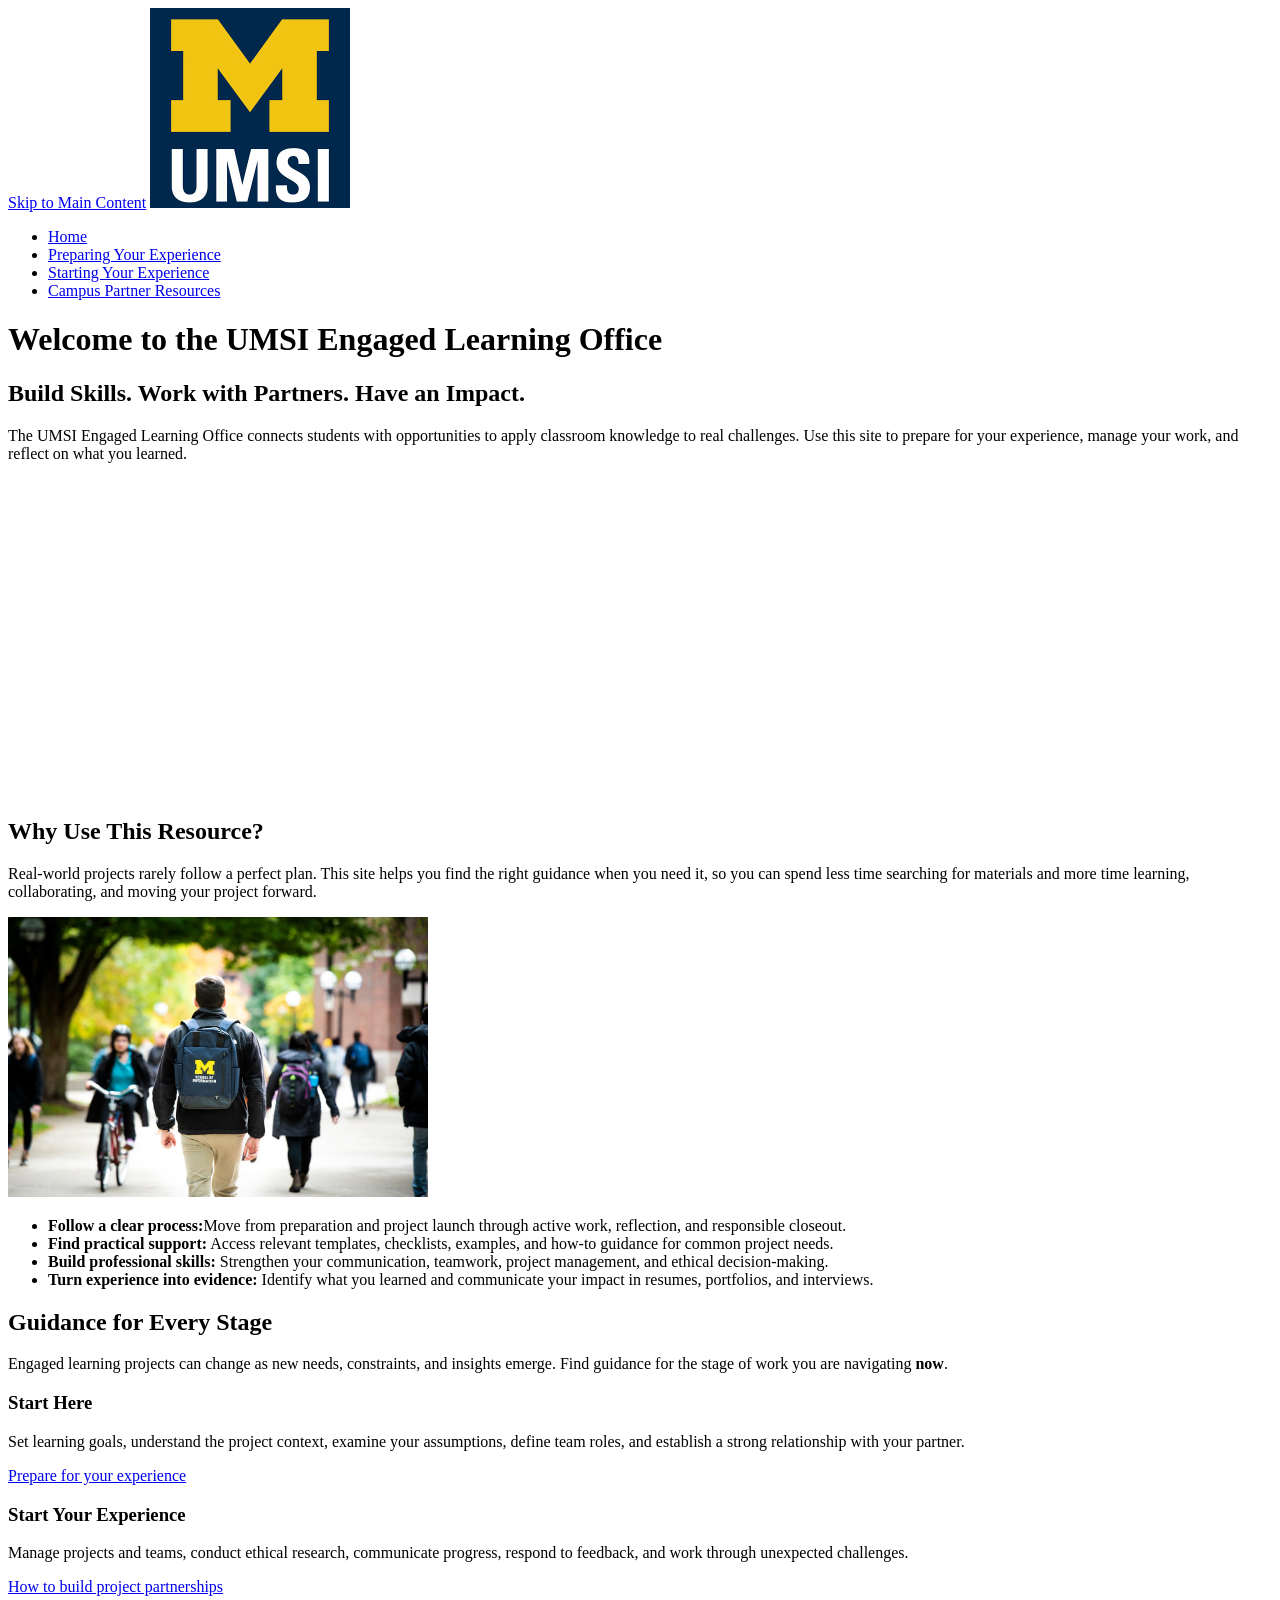
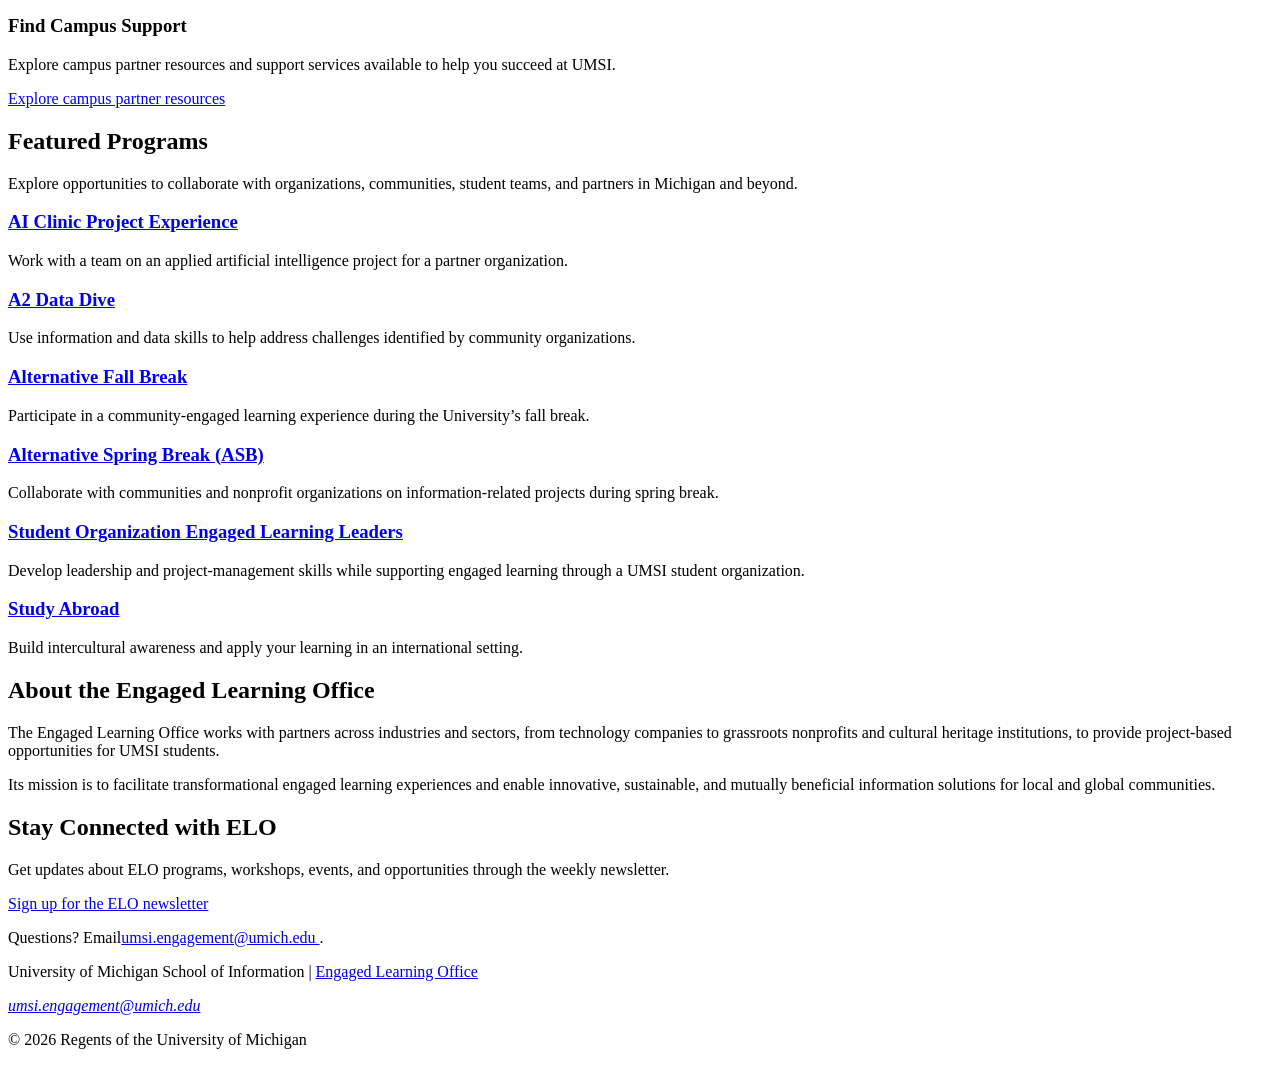
==== index.html @ 43e98ca6 "Add files via upload" ====
<!DOCTYPE html>
<html lang="en">
<head>
    <meta charset="UTF-8">
    <meta name="viewport" content="width=device-width, initial-scale=1.0">
    <title>Engaged Learning Resources | UMSI</title>

</head>
<body>

    <header>
  <a href = "#main" class="skip">Skip to Main Content</a>
        <img src="images/UMSI_signature_vertical_informal_solidblue.jpg" alt="University of Michigan School of Information Logo"
        width="200" 
        height="200">
        <nav>
            <ul>
                <li><a href = "./index.html">Home</a></li>
                <li><a href = "./prep.html">Preparing Your Experience</a></li>
                <li><a href = "./start.html">Starting Your Experience</a></li>
                <li><a href = "./resources.html"> Campus Partner Resources</a></li>
            </ul>
        </nav>
    <h1>Welcome to the UMSI Engaged Learning Office</h1>
    

    </header>
    <main id="main">
    <section>
      <h2>Build Skills. Work with Partners. Have an Impact.</h2>
      <p>
       The UMSI Engaged Learning Office connects students with opportunities to apply classroom knowledge to real challenges. Use this site to prepare for your experience, manage your work, and reflect on what you learned.
      </p>

      <iframe 
            width="560" 
            height="315" 
            src="https://www.youtube.com/embed/81ZO9RfIJEQ?si=tBp82YWZMl1u7CVS" 
            title="YouTube video player" frameborder="0"
            allow="accelerometer; autoplay; clipboard-write; encrypted-media; gyroscope; picture-in-picture; web-share" 
            referrerpolicy="strict-origin-when-cross-origin"allowfullscreen>
      </iframe>
         <!-- Note: this iframe might cause an Axe ARIA error - that's not on you that's on YouTube! -->
    </section>

<section>
    <h2>Why Use This Resource?</h2>

    <p>Real-world projects rarely follow a perfect plan. This site helps you find the right guidance when you need it, so you can spend less time searching for materials and more time learning, collaborating, and moving your project forward.
    </p>
        <img src="images/UMSI_CampusFall_UMSIBackpack_02.jpg" 
        alt="A student wears a UMSI backpack in fall on the drag."
        width="420"
        height="280">
    <ul>
        <li><strong>Follow a clear process:</strong>Move from preparation and project launch through active work, reflection, and responsible closeout.</li>
        <li><strong>Find practical support:</strong> Access relevant templates, checklists, examples, and how-to guidance for common project needs.</li>
        <li><strong>Build professional skills:</strong> Strengthen your communication, teamwork, project management, and ethical decision-making.</li>
        <li><strong>Turn experience into evidence:</strong> Identify what you learned and communicate your impact in resumes, portfolios, and interviews.</li>
    </ul>
</section>

 <section>
    <h2>Guidance for Every Stage</h2>
    <p>Engaged learning projects can change as new needs, constraints, and insights emerge. Find guidance for the stage of work you are navigating <strong>now</strong>.</p>
    <article>
      <h3>Start Here</h3>
      <p>Set learning goals, understand the project context, examine your assumptions, define team roles, and establish a strong relationship with your partner.</p>
      <a href="prep.html">Prepare for your experience</a>
    </article>

    <article>
      <h3>Start Your Experience</h3>
      <p>Manage projects and teams, conduct ethical research, communicate progress, respond to feedback, and work through unexpected challenges.</p>
      <a href="start.html">How to build project partnerships</a>
    </article>

    <article>
      <h3>Find Campus Support</h3>
      <p>Explore campus partner resources and support services available to help you succeed at UMSI.</p>
      <a href="resources.html">Explore campus partner resources</a>
    </article>
  </section>

   <section>
    <h2>Featured Programs</h2>
    <p>Explore opportunities to collaborate with organizations, communities, student teams, and partners in Michigan and beyond.</p>
    <article>
    <h3><a href="https://mcompass.umich.edu/_portal/tds-program-brochure?programid=12810">AI Clinic Project Experience</a></h3>
    <p>Work with a team on an applied artificial intelligence project for a partner organization.</p>
    </article>

    <article>
    <h3><a href="https://mcompass.umich.edu/_portal/tds-program-brochure?programid=12556">A2 Data Dive</a></h3>
    <p>Use information and data skills to help address challenges identified by community organizations.</p>
    </article>

     <article>
      <h3><a href="https://mcompass.umich.edu/_portal/tds-program-brochure?programid=11297">Alternative Fall Break</a></h3>
      <p>Participate in a community-engaged learning experience during the University’s fall break.</p>
    </article>

    <article>
      <h3><a href="https://mcompass.umich.edu/_portal/tds-program-brochure?programid=10621">Alternative Spring Break (ASB)</a></h3>
       <p>Collaborate with communities and nonprofit organizations on information-related projects during spring break.</p>
    </article>

    <article>
      <h3><a href="https://mcompass.umich.edu/_portal/tds-program-brochure?programid=12294">Student Organization Engaged Learning Leaders</a></h3>
       <p>Develop leadership and project-management skills while supporting engaged learning through a UMSI student organization.</p>
    </article>

    <article>
      <h3><a href="https://www.si.umich.edu/student-life/study-abroad">Study Abroad</a></h3>
      <p>Build intercultural awareness and apply your learning in an international setting. </p>
    </article>
   </section>
  <section>
    <h2>About the Engaged Learning Office</h2>
    <p>The Engaged Learning Office works with partners across industries and sectors, from technology companies to grassroots nonprofits and cultural heritage institutions, to provide project-based opportunities for UMSI students.</p>
    <p>Its mission is to facilitate transformational engaged learning experiences and enable innovative, sustainable, and mutually beneficial information solutions for local and global communities.</p>
  </section>
  <aside>
    <h2>Stay Connected with ELO</h2>
    <p>Get updates about ELO programs, workshops, events, and opportunities through the weekly newsletter.</p>
    <div>
       <a href="https://umsi.info/elo-newsletter"> Sign up for the ELO newsletter</a>
    </div>
    <p>Questions? Email<a href="mailto:umsi.engagement@umich.edu">umsi.engagement@umich.edu </a>.</p>
  </aside>


        <!-- Content taken & modified from UMGPT with the prompt, "Write me a webpage of intro content to help meet the following requirements - this is for the home page": and then pasted in the client objectives & project requirements"
        UMGPT. (2026). UMGPT ( GPT-5.6 Sol September 7th version) [Large language model]. -->
    </main>
    <footer>
        <p>University of Michigan School of Information | <a href="https://www.si.umich.edu/programs/engaged-learning/about-engaged-learning-office">Engaged Learning Office </a></p>
      <address>
        <a href="mailto:umsi.engagement@umich.edu">umsi.engagement@umich.edu</a>
      </address>
      <p>&copy; 2026 Regents of the University of Michigan</p>
    </footer>
</body>
</html>
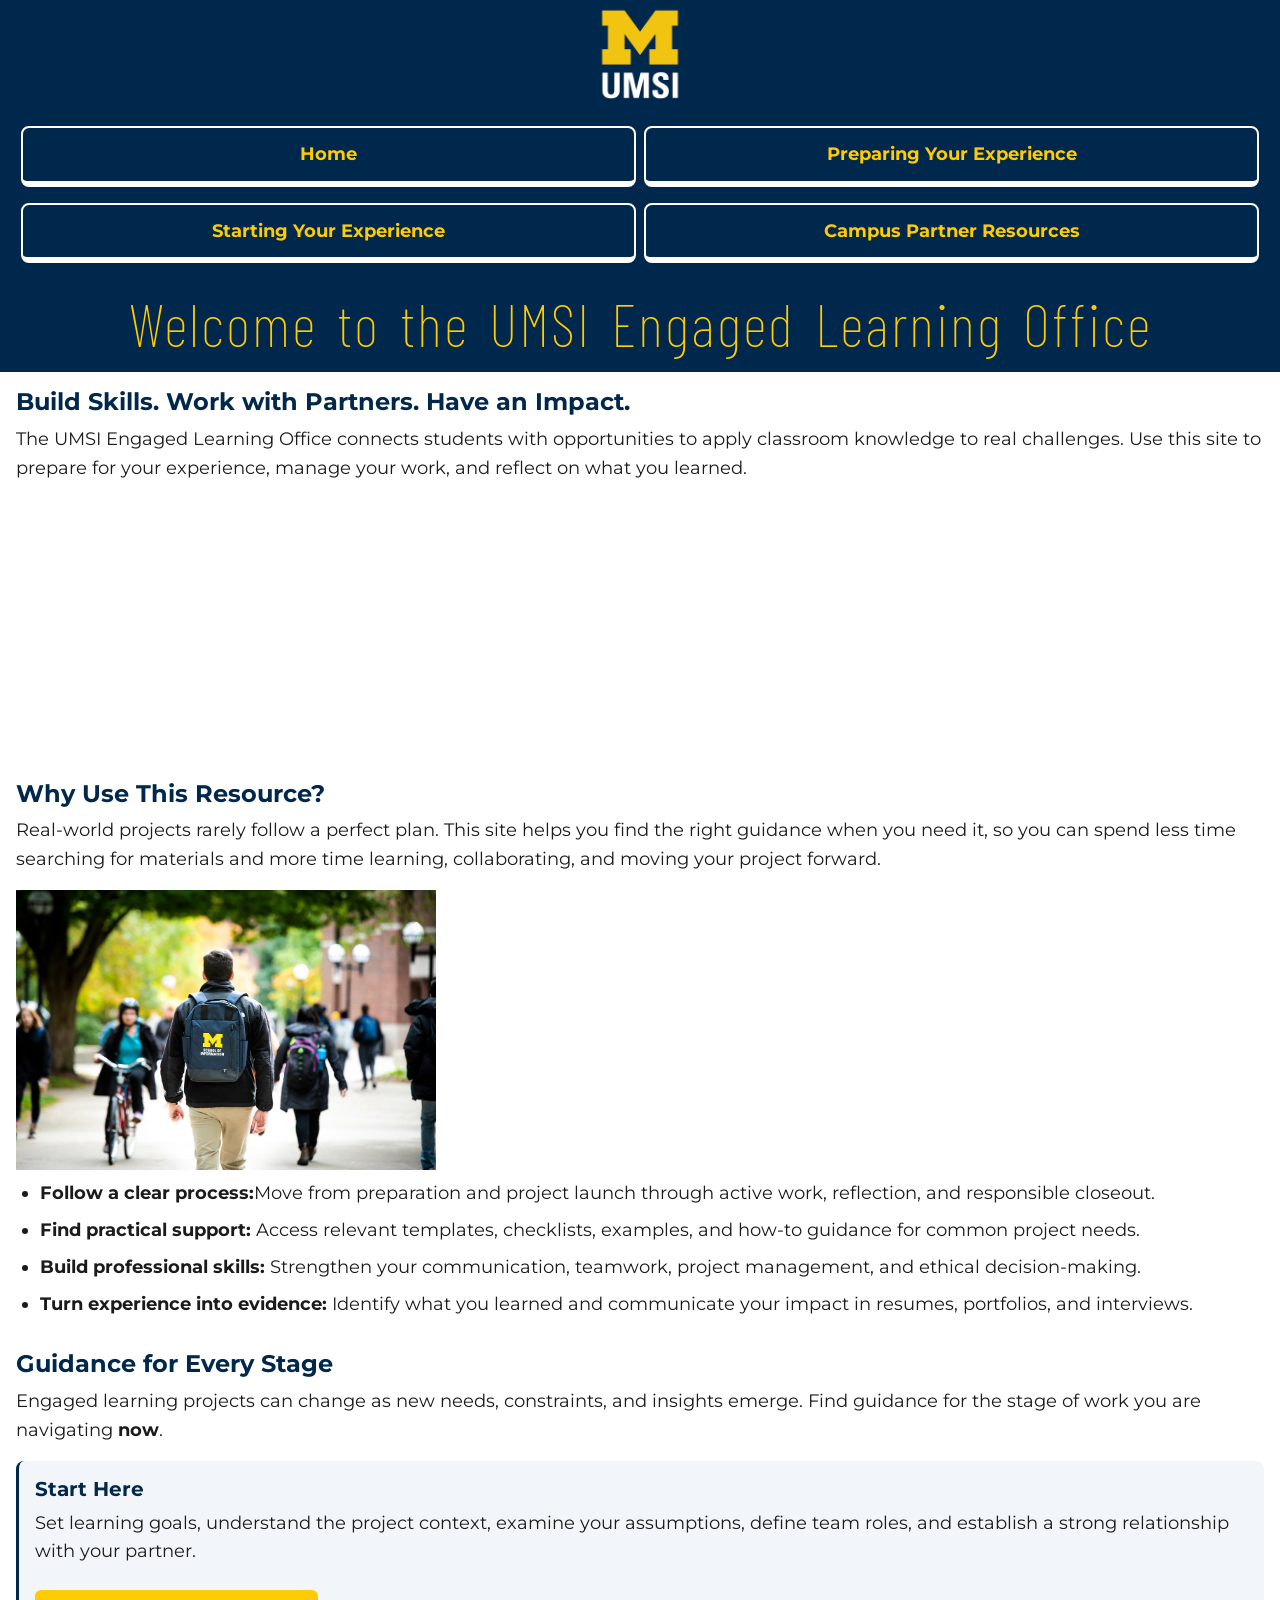
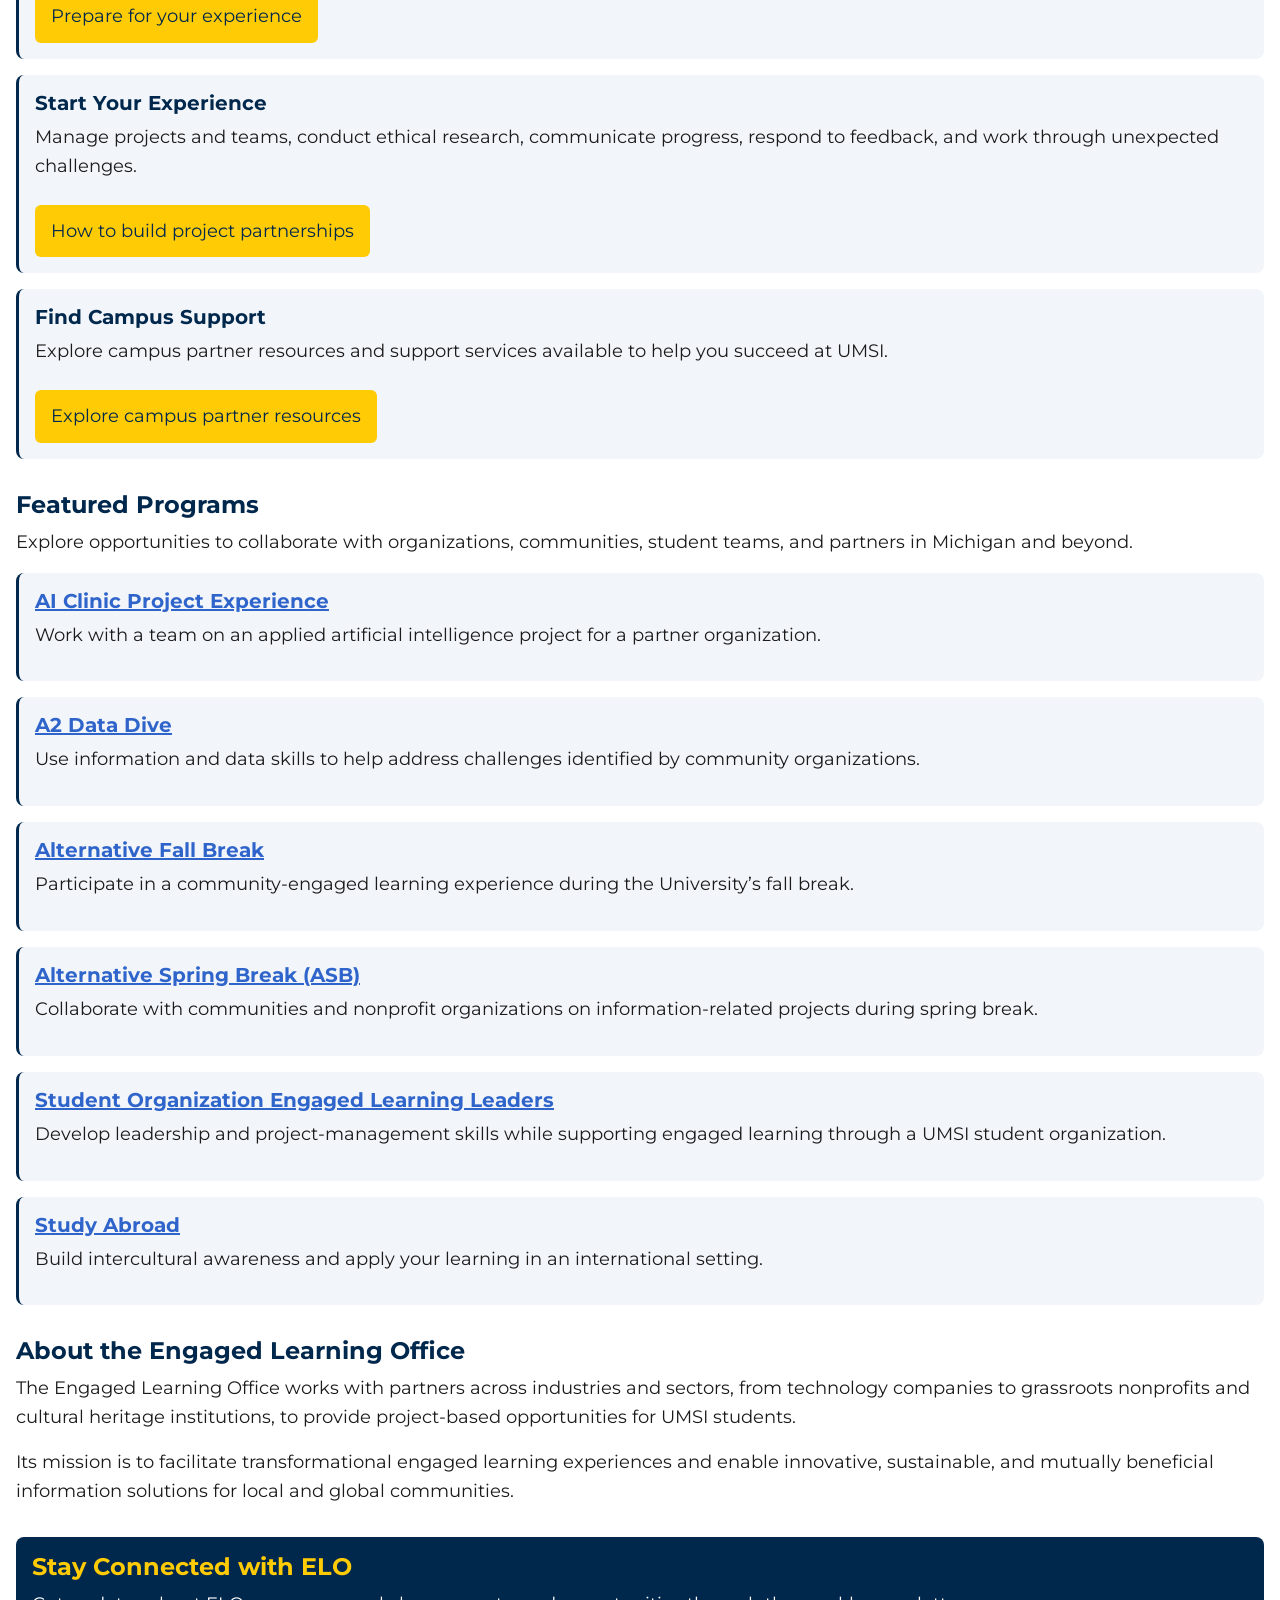
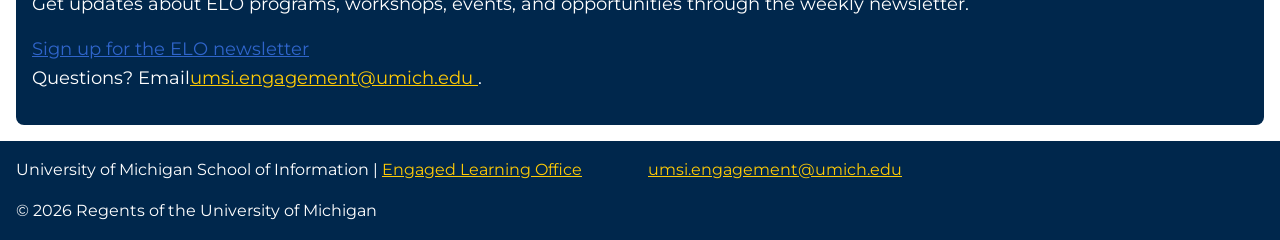
==== commit 53a9dd5c: "Add files via upload" ====
--- a/index.html
+++ b/index.html
@@ -4,6 +4,8 @@
     <meta charset="UTF-8">
     <meta name="viewport" content="width=device-width, initial-scale=1.0">
     <title>Engaged Learning Resources | UMSI</title>
+    <link rel="stylesheet" href="css/html5reset.css">
+    <link rel="stylesheet" href="css/style.css">
 
 </head>
 <body>
@@ -21,6 +23,7 @@
                 <li><a href = "./resources.html"> Campus Partner Resources</a></li>
             </ul>
         </nav>
+
     <h1>Welcome to the UMSI Engaged Learning Office</h1>
     
 
@@ -38,7 +41,7 @@
             src="https://www.youtube.com/embed/81ZO9RfIJEQ?si=tBp82YWZMl1u7CVS" 
             title="YouTube video player" frameborder="0"
             allow="accelerometer; autoplay; clipboard-write; encrypted-media; gyroscope; picture-in-picture; web-share" 
-            referrerpolicy="strict-origin-when-cross-origin"allowfullscreen>
+            referrerpolicy="strict-origin-when-cross-origin" allowfullscreen>
       </iframe>
          <!-- Note: this iframe might cause an Axe ARIA error - that's not on you that's on YouTube! -->
     </section>
--- a/css/style.css
+++ b/css/style.css
@@ -0,0 +1,260 @@
+/* style.css for the ELO Student Resource Portal (mobile first)
+
+Citations:
+    Design of mobile version inspired by the UMSI website (si.umich.edu): white pages, U-M Blue text, Maize accents. Fonts: Montserrat and Barlow Condensed from Google Fonts (https://fonts.google.com). 
+    Used Michigan colors and typography from the U-M Brand Guidelines (https://brand.umich.edu/design-resources/colors/ and https://brand.umich.edu/design-resources/typography/).
+    
+*/
+
+@import url("https://fonts.googleapis.com/css2?family=Barlow+Condensed:wght@700&family=Montserrat:wght@400;700&display=swap");
+
+body{
+    font-family: Montserrat, Nunito, "IBM Plex Sans", sans-serif;
+    font-size: 18px;
+    line-height: 1.6;
+    color: #1B1B1B;
+    background-color: white;
+}
+
+h1, h2, h3 {
+    font-family: Montserrat, Nunito, "IBM Plex Sans", sans-serif;
+    color: #00274C;
+    font-weight: bold;
+    line-height: 1.2;
+    margin-bottom: 8px;
+}
+
+h1{
+    font-family: "Barlow Condensed", Impact, Arial, sans-serif;
+    font-size: 60px;
+    font-weight: 100;
+    color: #FFCB05;
+    letter-spacing: 2px;
+    word-spacing: 6px;
+}
+
+h2{
+    font-size: 24px;
+}
+
+h3{
+    font-size: 20px;
+}
+
+a{
+    color:#2F65CB
+}
+
+p {
+  margin-bottom: 16px;
+}
+
+img {
+  max-width: 100%;
+  height: auto;
+}
+
+iframe {
+  width: 100%;
+  height: 240px;
+}
+
+/* Keyboard focus */
+a:focus {
+  outline: 4px solid #00274C;
+  outline-offset: 3px;
+}
+
+/* Skip to main content */
+.skip {
+  position: absolute;
+  left: 10px;
+  top: -100px;
+  padding: 12px 16px;
+  background-color: #FFCB05;
+  color: #00274C;
+  font-weight: bold;
+}
+
+.skip:focus {
+  top: 10px;
+}
+
+/* Header and navigation*/
+
+header {
+  background-color: #00274C;
+  color: white;
+  padding: 5px;
+  text-align: center;
+}
+
+header img:first-of-type {
+  width: 96px;
+}
+
+/* Navigation */
+nav{
+    background-color: #00274C;
+    padding: 16px;
+    margin-top: 16px 0;
+    border-radius: 8px;
+}
+
+nav ul {
+  list-style: none;
+  margin: 0;
+  padding: 0;
+  display: grid;
+  grid-template-columns: 1fr 1fr;
+  gap: 8px;
+}
+
+nav a {
+  display: block;
+  padding: 12px;
+  text-align: center;
+  /* background-color: white; */
+  /* color: #00274C; */
+  color: #FFCB05;
+  font-weight: bold;
+  text-decoration: none;
+  border: 2px solid white;
+  border-bottom: 6px solid white;
+  border-radius: 8px;
+}
+
+nav a:hover {
+  background-color: white;
+  color:#00274C;
+}
+
+/* current page */
+nav a[aria-current="page"] {
+  background-color: #FFCB05;
+  color:#00274C;
+  text-decoration: underline;
+  border-color: #FFCB05;
+}
+ 
+nav a:focus, footer a:focus, aside a:focus{
+    outline-color: white;
+}
+
+
+main {
+     padding: 16px;
+     background-color: white;
+   }
+
+section{
+    margin-bottom: 32px;
+}
+
+article {
+  background-color: #F2F5F9;
+  border-left: 3px solid #00274C;
+  border-radius: 8px;
+  padding: 16px;
+  margin-top: 16px;
+}
+ 
+ul, ol {
+  padding-left: 24px;
+}
+ 
+li {
+  margin-bottom: 8px;
+}
+
+/* cards */
+.cards {
+  display: grid;
+  grid-template-columns: 1fr 1fr;
+  gap: 16px;
+}
+
+.cards > h2,
+.cards > p {
+  grid-column: 1 / 3;
+}
+
+.cards article {
+  margin-top: 0;
+  font-size: 16px;
+  overflow-wrap: break-word;
+}
+
+article > a,
+aside > a {
+  display: inline-block;
+  margin-top: 8px;
+  padding: 12px 16px;
+  background-color: #FFCB05;
+  color: #00274C;
+  font-weight: semi-bold;
+  text-decoration: none;
+  border-radius: 6px;
+}
+
+article > a:hover {
+  background-color: #00274C;
+  color: #FFCB05;
+}
+ 
+/* Newsletter box */
+aside {
+  background-color: #00274C;
+  color: white;
+  padding: 16px;
+  border-radius: 8px;
+}
+ 
+aside h2 {
+  color: #FFCB05;
+}
+ 
+aside > a {
+  background-color: #FFCB05;
+  color: #00274C;
+}
+ 
+aside p a {
+  color: #FFCB05;
+}
+
+/* footer */
+footer {
+  background-color: #00274C;
+  color: white;
+  padding: 16px;
+  font-size: 16px;
+  display: grid;
+  grid-template-columns: 1fr 1fr;
+  gap: 16px;
+}
+ 
+footer p {
+  margin-bottom: 0;
+}
+ 
+footer a {
+  color: #FFCB05;
+}
+
+/* Fixing copyright line column */
+footer p:last-child {
+  grid-column: 1 / 3;
+}
+ 
+address {
+  font-style: normal;
+}
+
+/* Accessibility: reduced motion */
+@media (prefers-reduced-motion: reduce) {
+  * {
+    animation: none;
+    transition: none;
+  }
+}
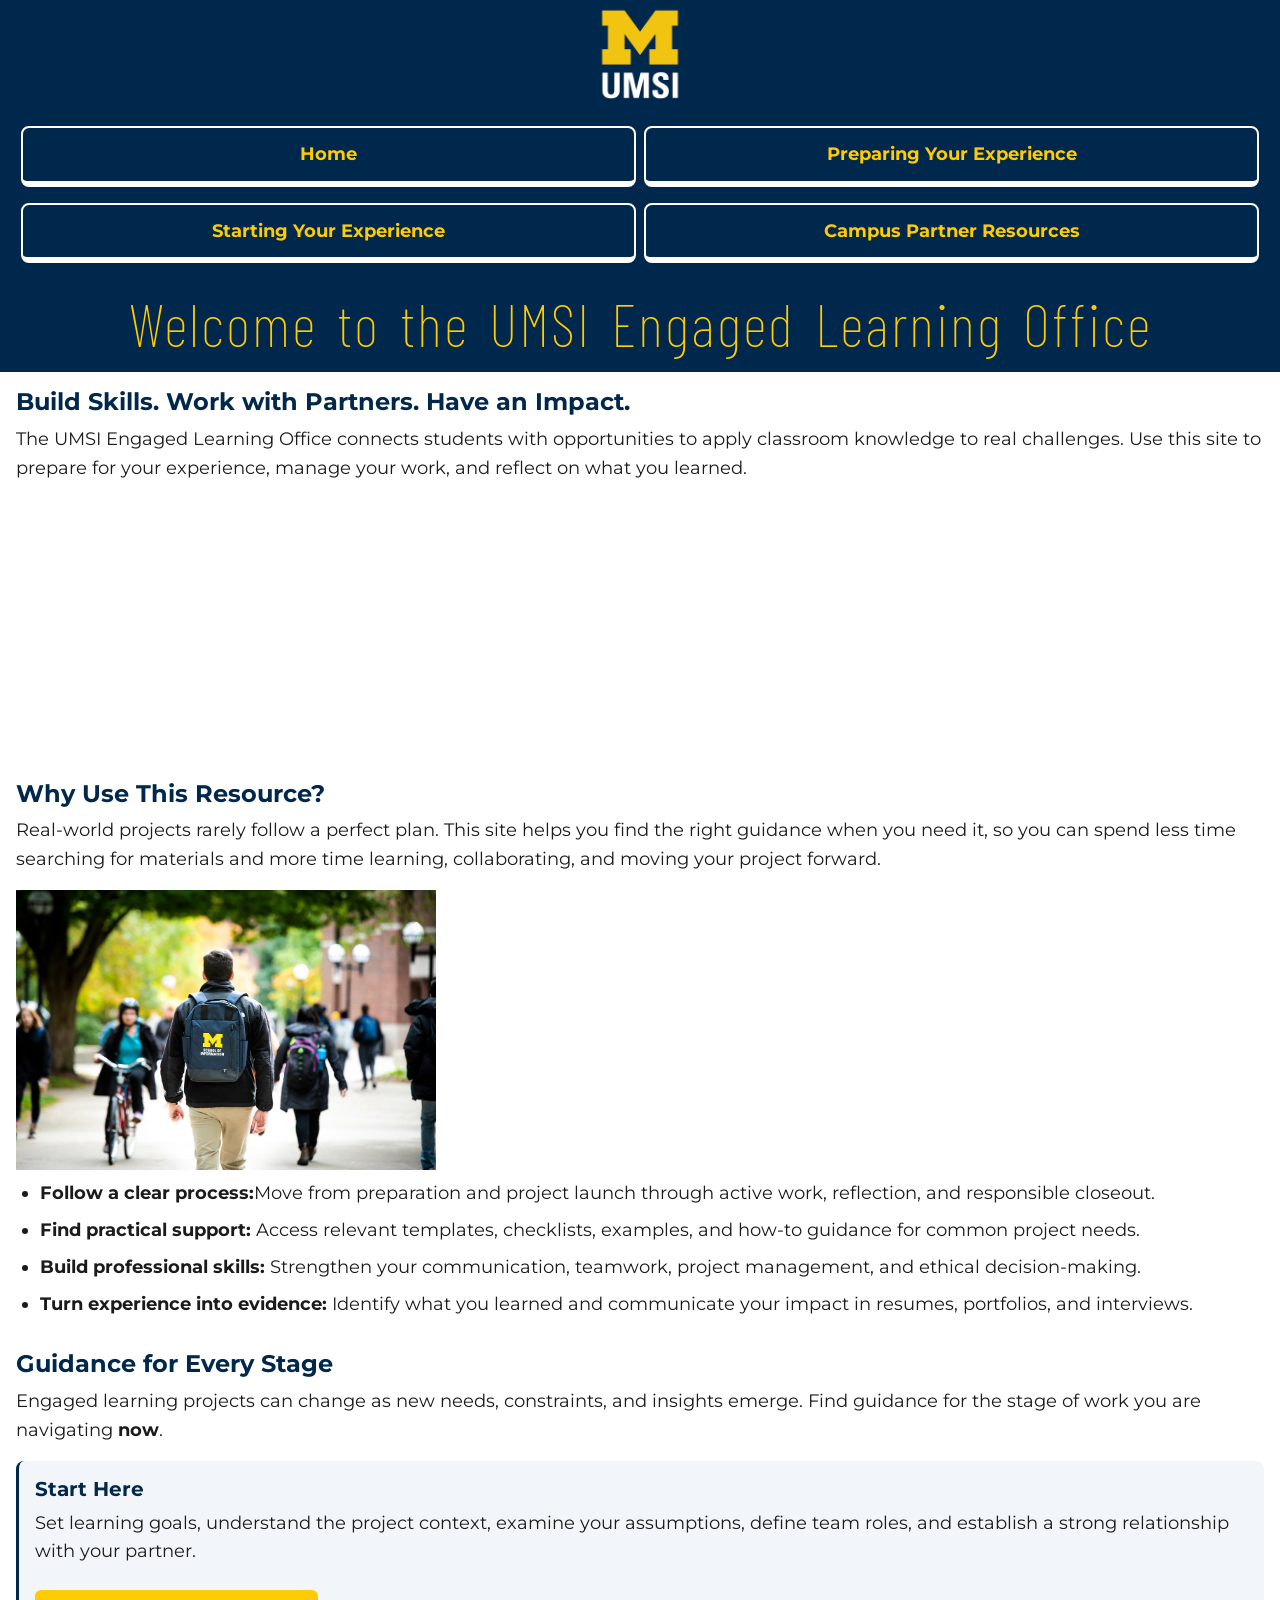
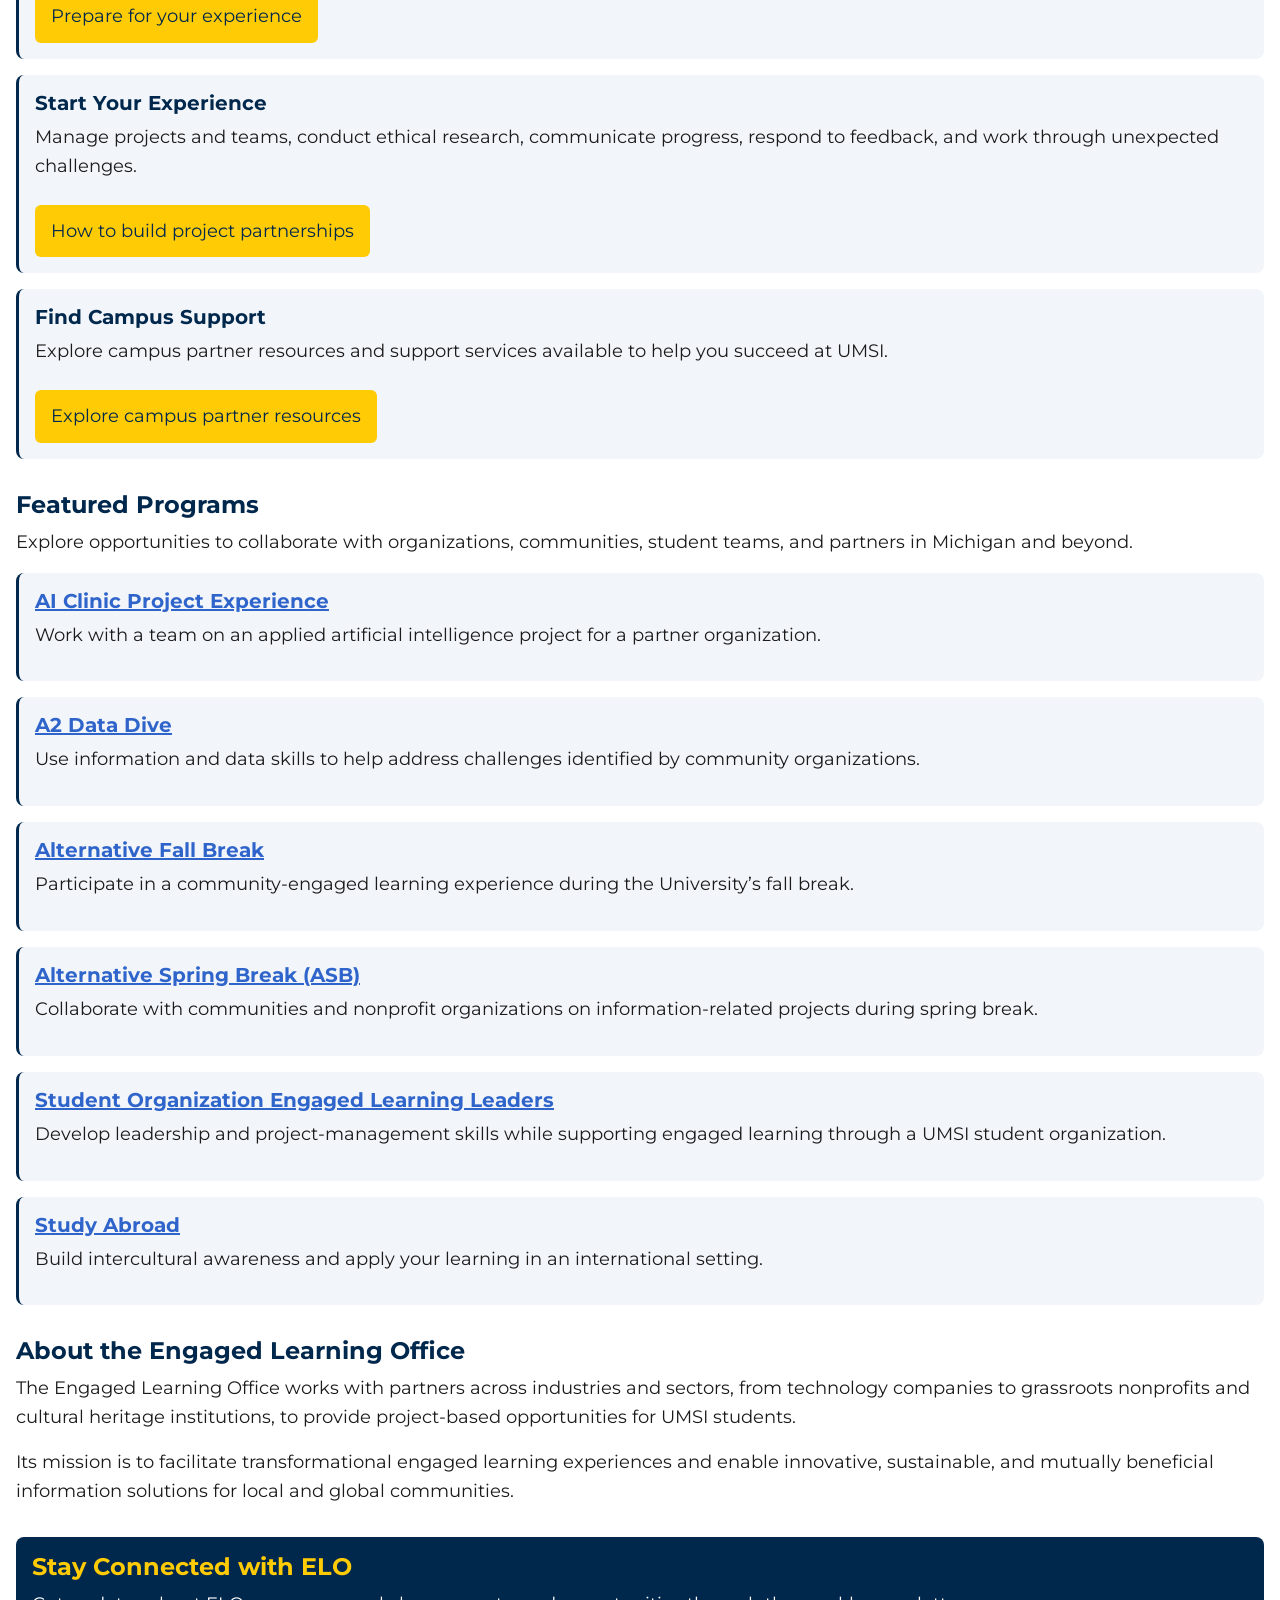
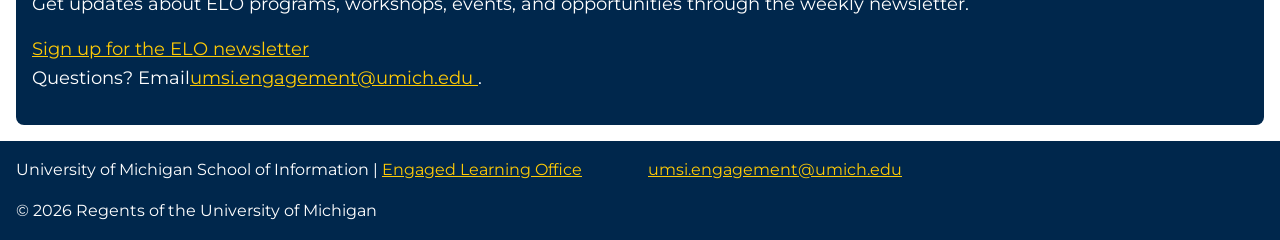
==== commit 596b3937: "Add files via upload" ====
--- a/index.html
+++ b/index.html
@@ -127,7 +127,7 @@
     <h2>Stay Connected with ELO</h2>
     <p>Get updates about ELO programs, workshops, events, and opportunities through the weekly newsletter.</p>
     <div>
-       <a href="https://umsi.info/elo-newsletter"> Sign up for the ELO newsletter</a>
+       <a class="elo-link" href="https://umsi.info/elo-newsletter"> Sign up for the ELO newsletter</a>
     </div>
     <p>Questions? Email<a href="mailto:umsi.engagement@umich.edu">umsi.engagement@umich.edu </a>.</p>
   </aside>
--- a/css/style.css
+++ b/css/style.css
@@ -61,7 +61,7 @@
 
 /* Keyboard focus */
 a:focus {
-  outline: 4px solid #00274C;
+  outline: 4px dashed #00274C;
   outline-offset: 3px;
 }
 
@@ -78,6 +78,8 @@
 
 .skip:focus {
   top: 10px;
+  outline: 4px dashed white;
+  outline-offset: 3px;
 }
 
 /* Header and navigation*/
@@ -223,6 +225,11 @@
   color: #FFCB05;
 }
 
+aside .elo-link {
+  color: #FFCB05;
+}
+
+
 /* footer */
 footer {
   background-color: #00274C;
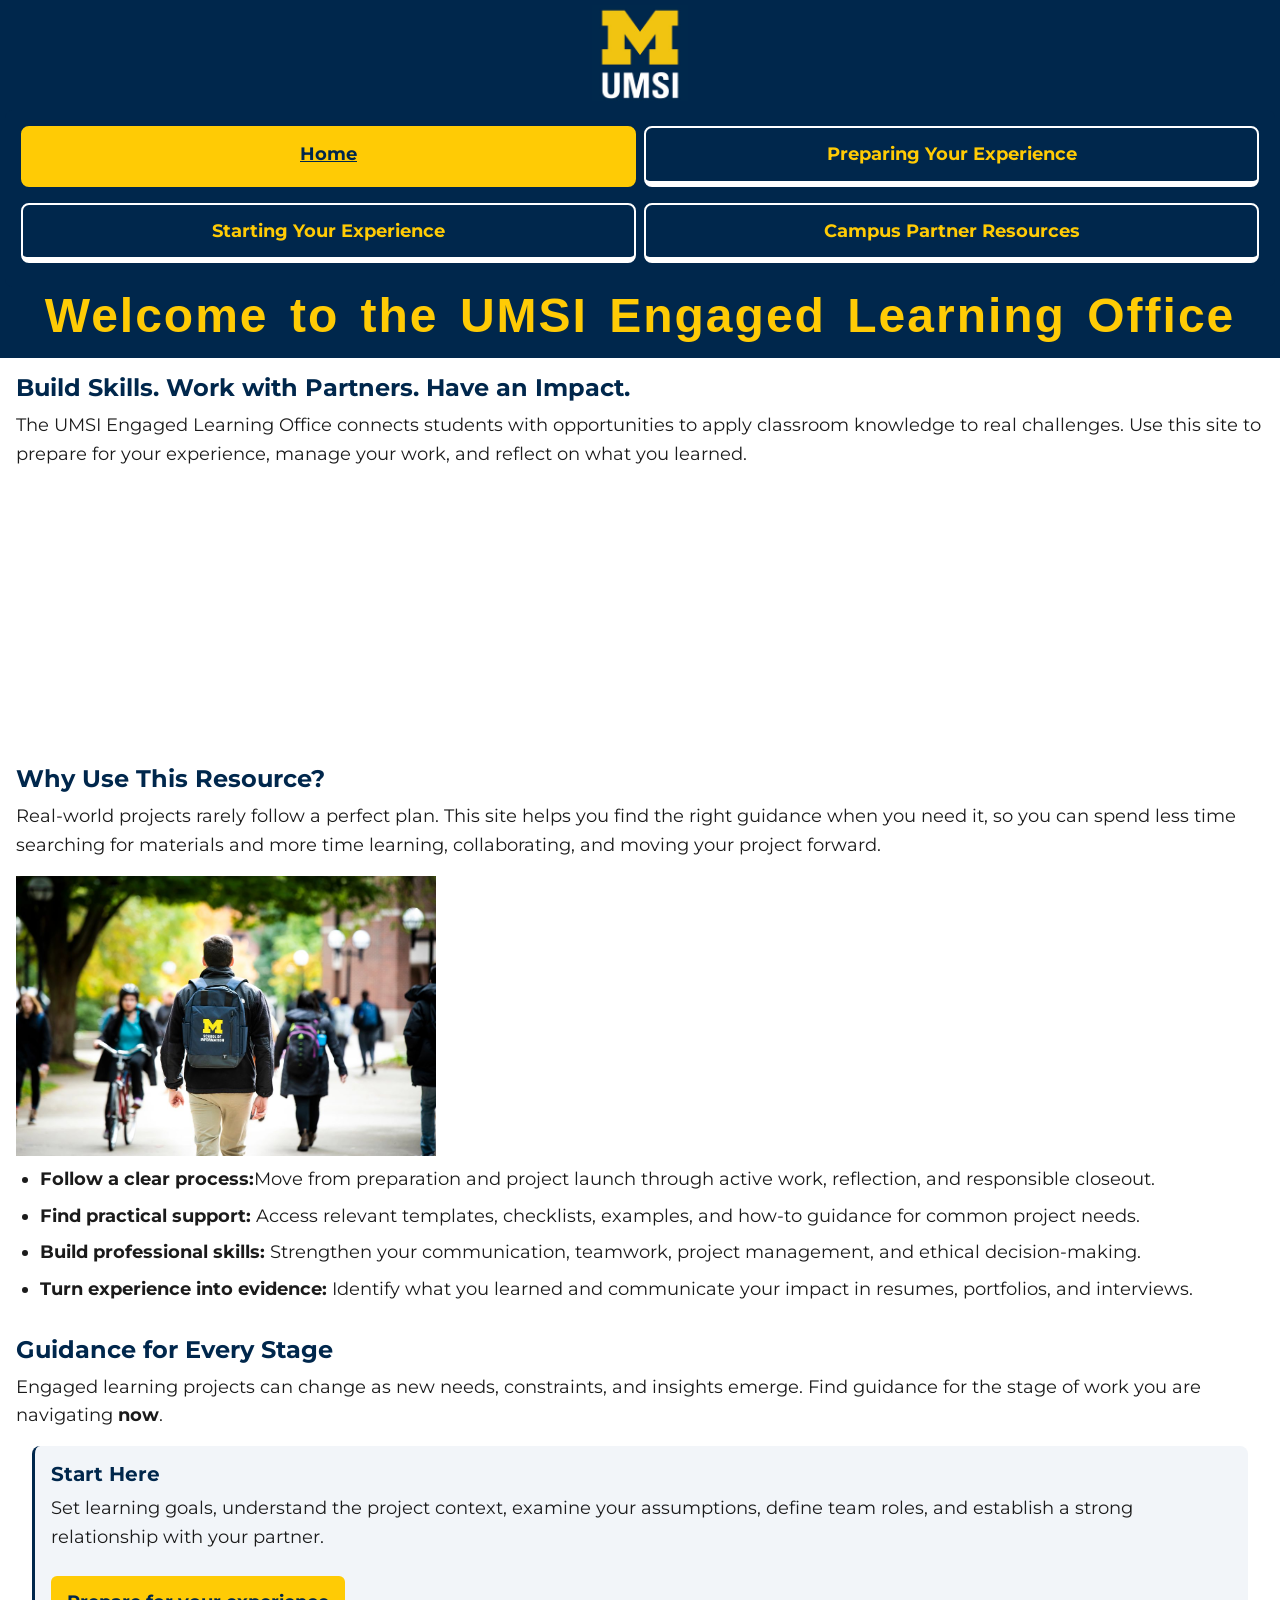
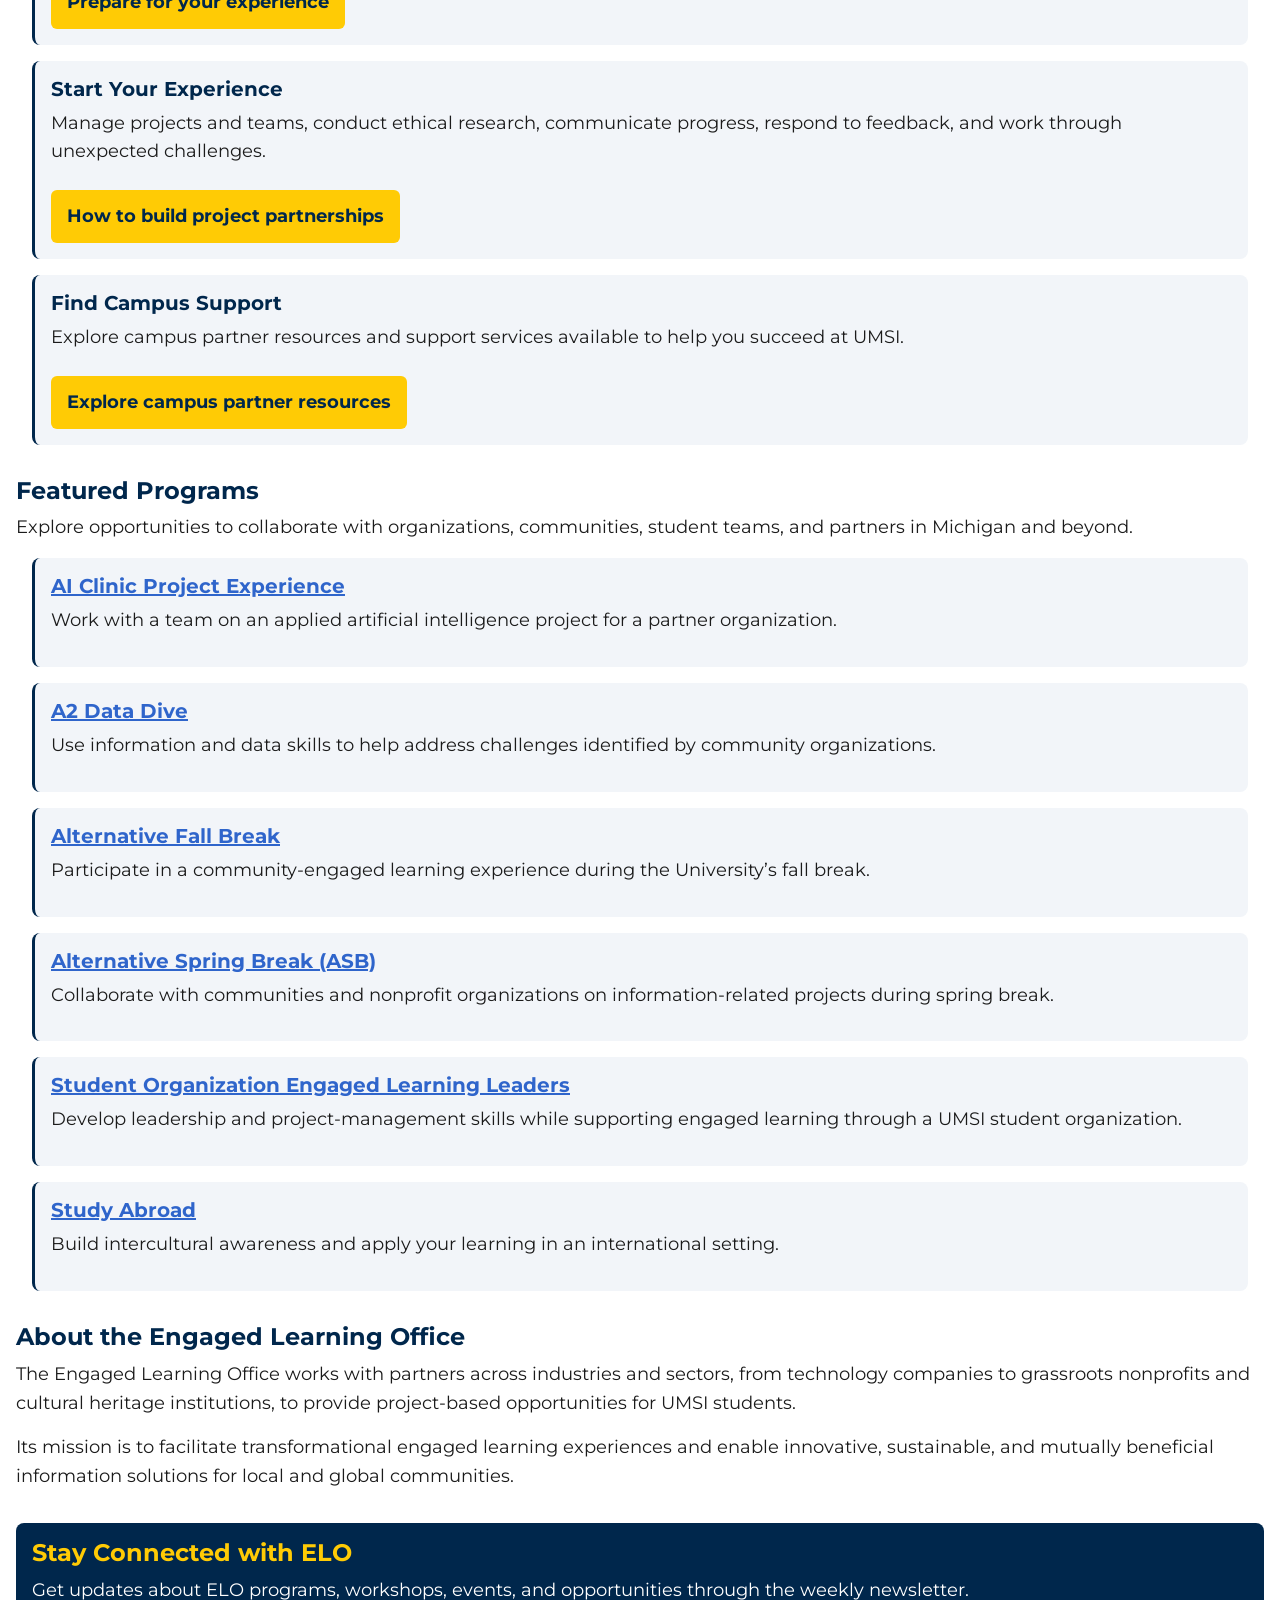
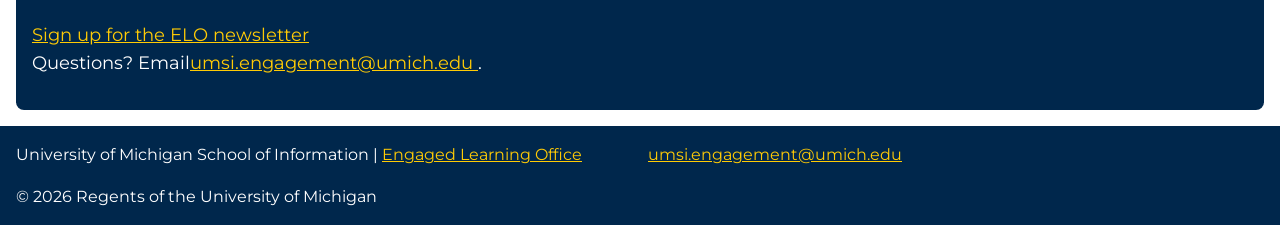
==== commit 0ebf0430: "Add files via upload" ====
--- a/index.html
+++ b/index.html
@@ -15,9 +15,9 @@
         <img src="images/UMSI_signature_vertical_informal_solidblue.jpg" alt="University of Michigan School of Information Logo"
         width="200" 
         height="200">
-        <nav>
+        <nav class="menu" aria-label="Main">
             <ul>
-                <li><a href = "./index.html">Home</a></li>
+                <li><a href = "./index.html" aria-current="page">Home</a></li>
                 <li><a href = "./prep.html">Preparing Your Experience</a></li>
                 <li><a href = "./start.html">Starting Your Experience</a></li>
                 <li><a href = "./resources.html"> Campus Partner Resources</a></li>
--- a/css/style.css
+++ b/css/style.css
@@ -26,8 +26,7 @@
 
 h1{
     font-family: "Barlow Condensed", Impact, Arial, sans-serif;
-    font-size: 60px;
-    font-weight: 100;
+    font-size: 48px;
     color: #FFCB05;
     letter-spacing: 2px;
     word-spacing: 6px;
@@ -42,7 +41,7 @@
 }
 
 a{
-    color:#2F65CB
+    color:#2F65CB;
 }
 
 p {
@@ -158,7 +157,7 @@
   border-left: 3px solid #00274C;
   border-radius: 8px;
   padding: 16px;
-  margin-top: 16px;
+  margin: 16px;
 }
  
 ul, ol {
@@ -194,7 +193,7 @@
   padding: 12px 16px;
   background-color: #FFCB05;
   color: #00274C;
-  font-weight: semi-bold;
+  font-weight: bold;
   text-decoration: none;
   border-radius: 6px;
 }
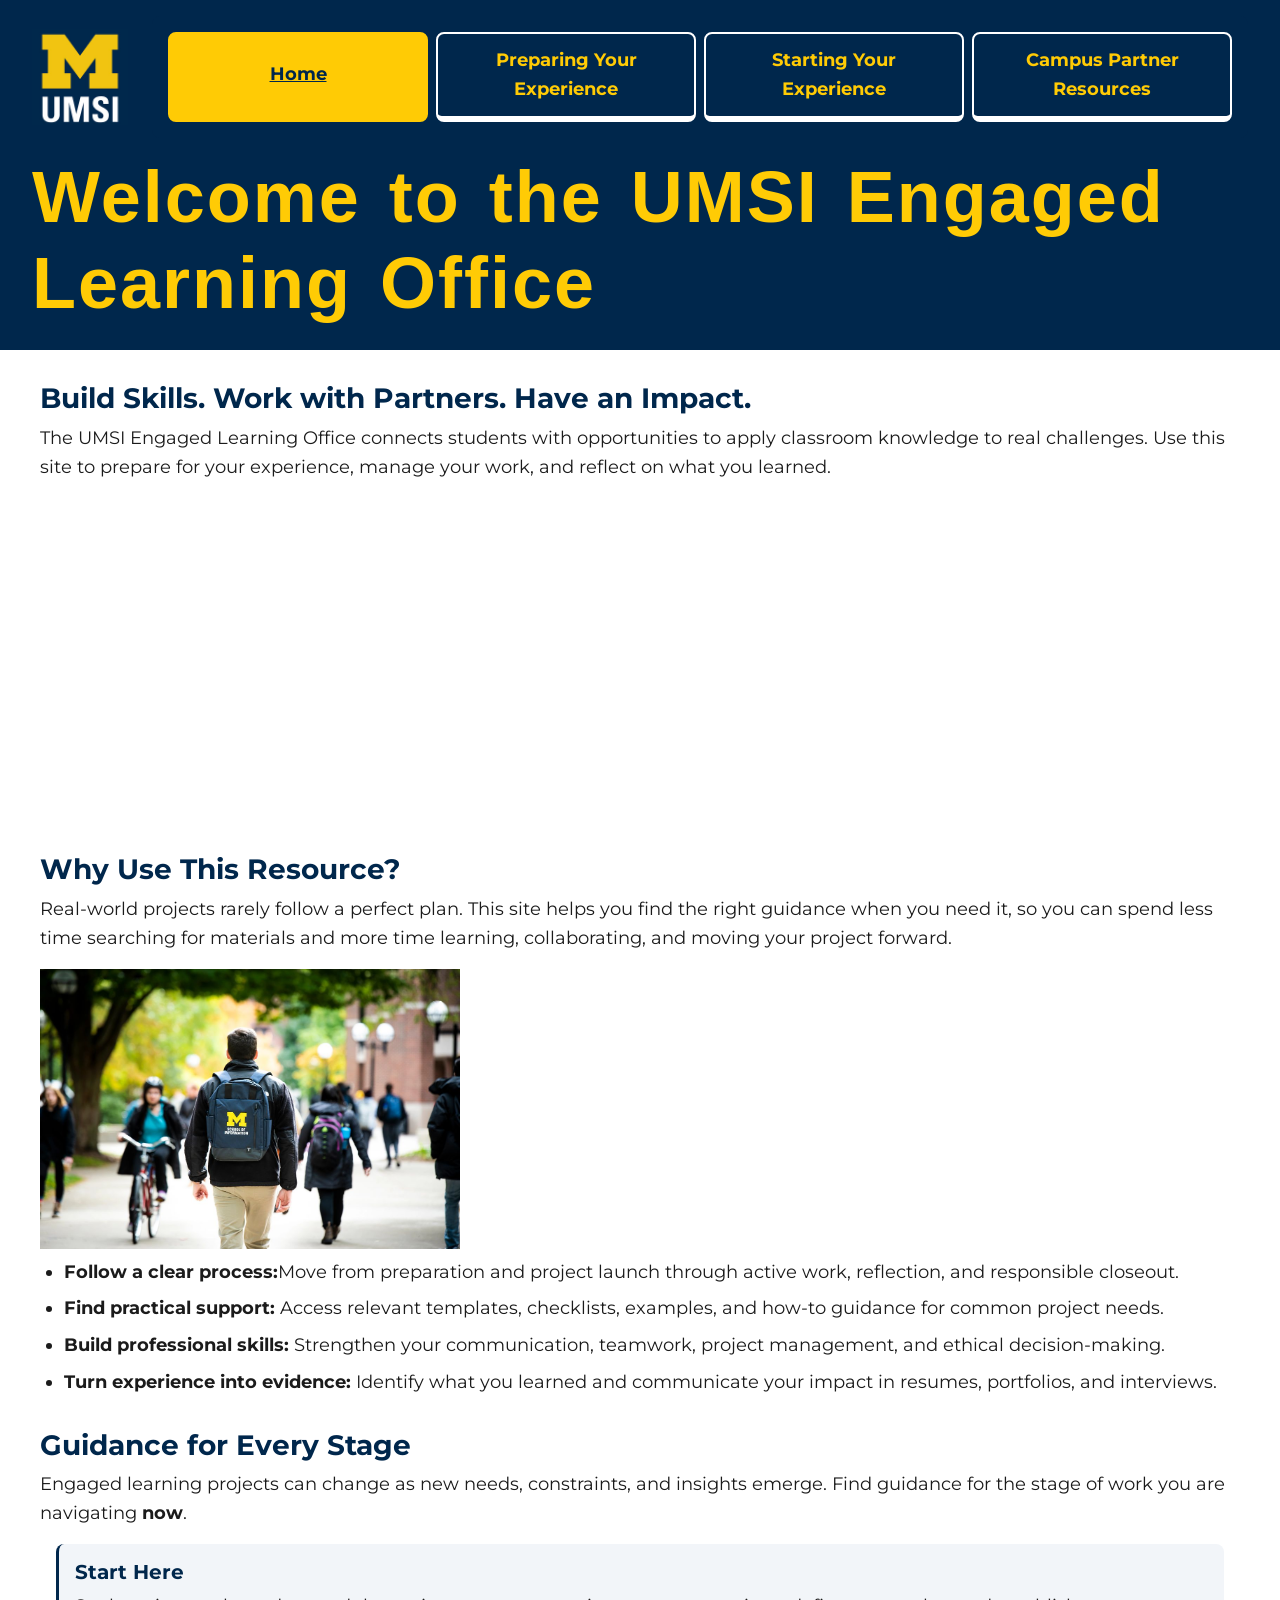
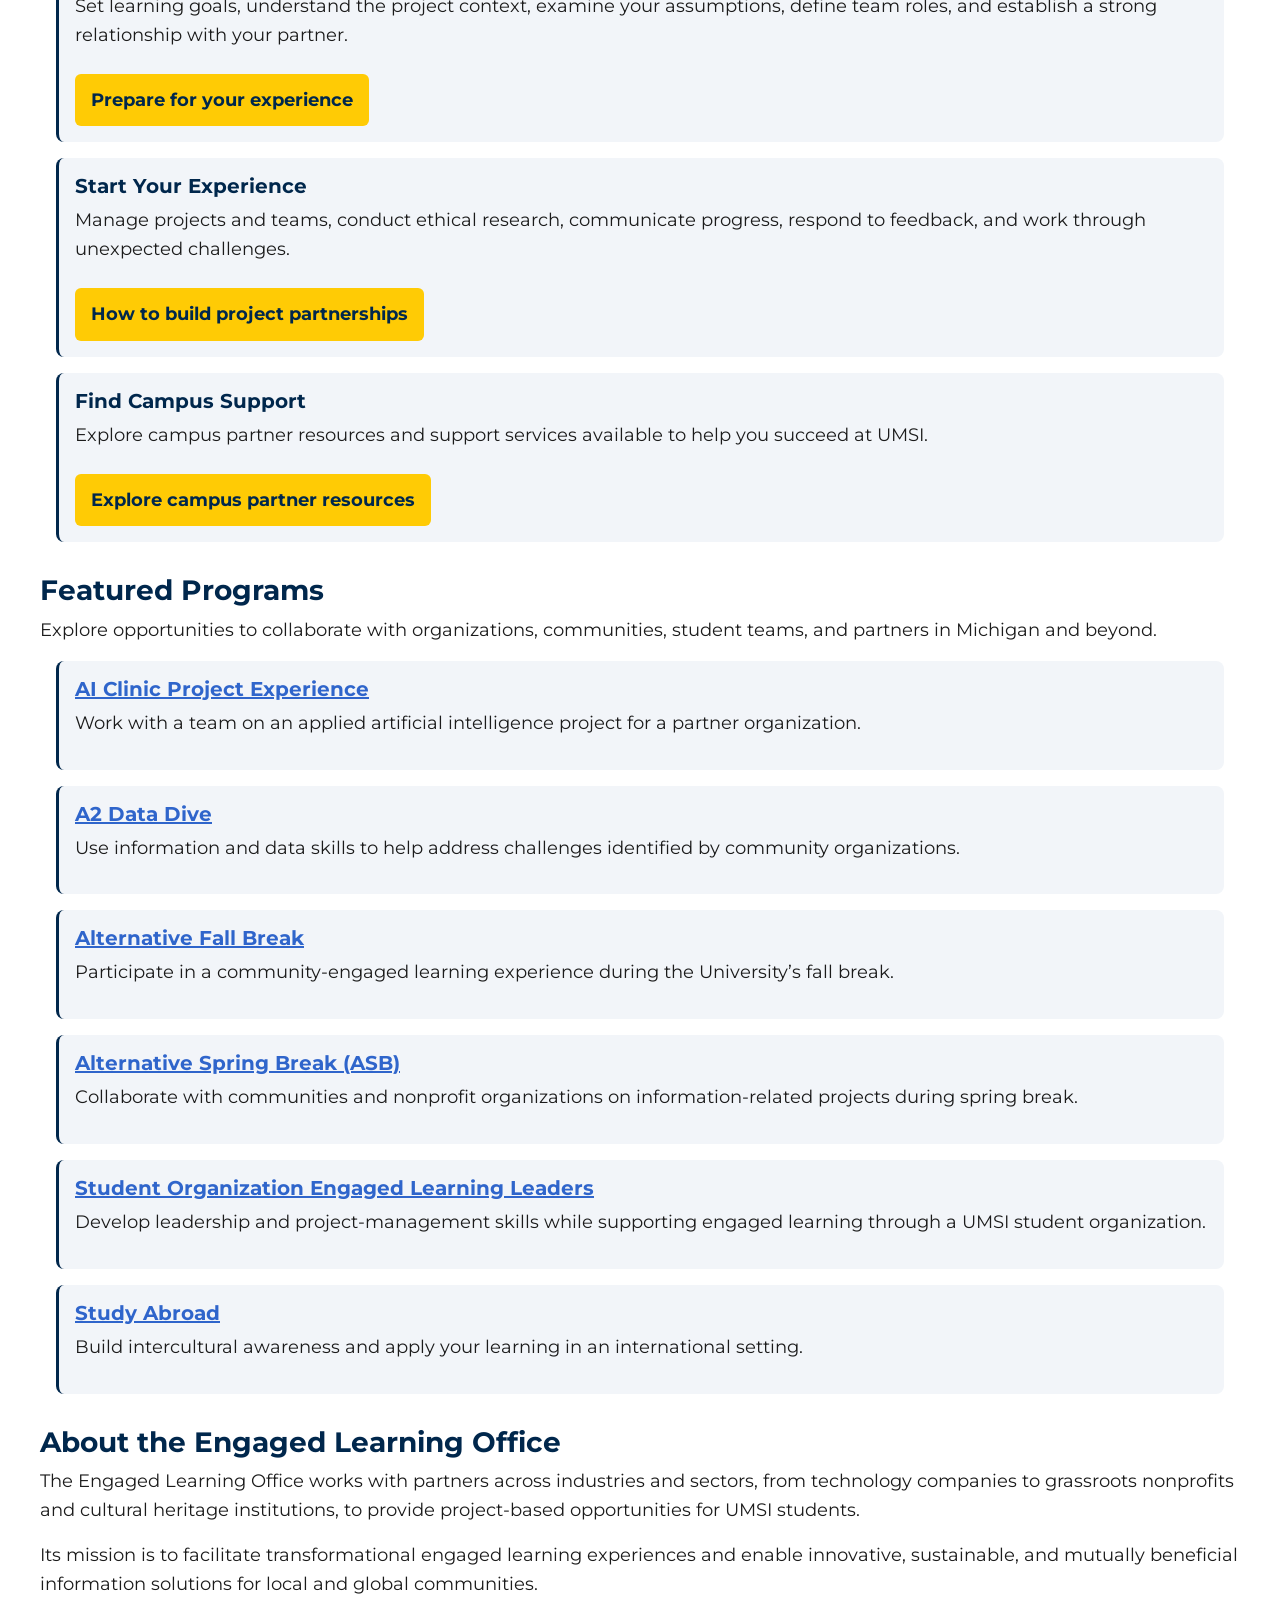
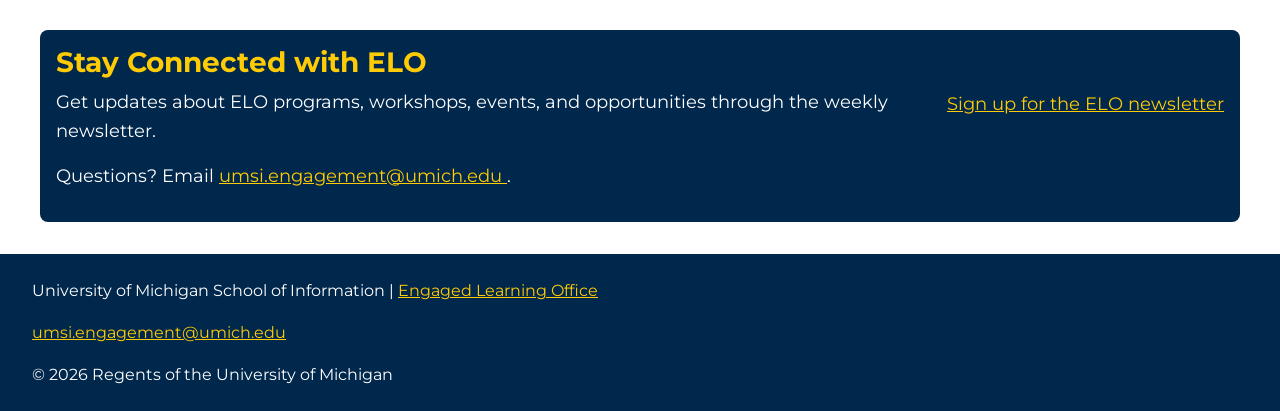
==== commit 62ac6fc4: "Add files via upload" ====
--- a/index.html
+++ b/index.html
@@ -129,7 +129,7 @@
     <div>
        <a class="elo-link" href="https://umsi.info/elo-newsletter"> Sign up for the ELO newsletter</a>
     </div>
-    <p>Questions? Email<a href="mailto:umsi.engagement@umich.edu">umsi.engagement@umich.edu </a>.</p>
+    <p>Questions? Email <a href="mailto:umsi.engagement@umich.edu">umsi.engagement@umich.edu </a>.</p>
   </aside>
 
 
--- a/css/style.css
+++ b/css/style.css
@@ -98,7 +98,7 @@
 nav{
     background-color: #00274C;
     padding: 16px;
-    margin-top: 16px 0;
+    margin: 16px 0; /*NEW*/
     border-radius: 8px;
 }
 
@@ -109,6 +109,10 @@
   display: grid;
   grid-template-columns: 1fr 1fr;
   gap: 8px;
+}
+
+nav li {
+  margin-bottom: 0; /*NEW*/
 }
 
 nav a {
@@ -159,6 +163,10 @@
   padding: 16px;
   margin: 16px;
 }
+
+.cards article {
+  margin: 0;
+}
  
 ul, ol {
   padding-left: 24px;
@@ -171,19 +179,28 @@
 /* cards */
 .cards {
   display: grid;
-  grid-template-columns: 1fr 1fr;
+  grid-template-columns: 1fr; /*fixed*/
   gap: 16px;
 }
 
 .cards > h2,
 .cards > p {
-  grid-column: 1 / 3;
-}
-
-.cards article {
+  grid-column: 1 / -1; /*fixed*/
+}
+
+.cards article,
+.cards > section { /*fixed*/
   margin-top: 0;
   font-size: 16px;
   overflow-wrap: break-word;
+}
+
+/*NEW*/
+.cards > section { 
+  background-color: #F2F5F9;
+  border-left: 3px solid #00274C;
+  border-radius: 8px;
+  padding: 16px;
 }
 
 article > a,
@@ -222,10 +239,11 @@
  
 aside p a {
   color: #FFCB05;
+  overflow-wrap: anywhere; /* citation:  */
 }
 
 aside .elo-link {
-  color: #FFCB05;
+  color: #FFCB05; 
 }
 
 
@@ -236,25 +254,179 @@
   padding: 16px;
   font-size: 16px;
   display: grid;
-  grid-template-columns: 1fr 1fr;
+  grid-template-columns: minmax(0, 1fr); /* citation:  */
   gap: 16px;
 }
- 
+
 footer p {
   margin-bottom: 0;
 }
  
 footer a {
   color: #FFCB05;
-}
-
-/* Fixing copyright line column */
-footer p:last-child {
-  grid-column: 1 / 3;
-}
- 
+  overflow-wrap: anywhere; /* citation:  */
+}
+
 address {
   font-style: normal;
+  overflow-wrap: anywhere; /* citation:  */
+}
+
+/* Fixing copyright line column */
+/* footer p:last-child {
+  grid-column: 1 / 3;
+} */
+ 
+address {
+  font-style: normal;
+}
+
+
+/* ----------- Tablet (768px and up) ----------- */
+@media screen and (min-width: 768px) {
+  h1 {font-size:70px;
+    text-align: left;
+  }
+  h2 {font-size:28px;}
+  iframe {height:315px;}
+
+
+/* Header styles for tablet */
+header {
+  display: grid;
+  grid-template-columns: auto 1fr;
+  column-gap: 24px;
+  row-gap: 0;
+  align-items: center;
+  text-align: left;
+  padding: 16px 32px;
+}
+
+header img:first-of-type {
+  grid-column: 1;
+  grid-row: 1;
+  margin: 0;;
+}
+
+header nav {
+  grid-column: 2;
+  grid-row: 1;
+  margin: 0;
+}
+
+header nav ul {
+  grid-template-columns: 1fr 1fr 1fr 1fr;
+
+}
+
+header h1 {
+  grid-column: 1 / -1;
+  grid-row: 2;
+  margin-top: 16px;
+}
+
+header img:nth-of-type(2) {
+  grid-column: 1/-1;
+  grid-row: 3;
+  width: 430px;
+  height: 300px;
+  object-fit: cover;
+  margin-top: 16px;
+  /* border-radius: 8px; */
+}
+
+main {
+  padding: 32px;
+}
+
+/* Footer for tablet */
+footer {
+  grid-template-columns: 3fr;
+  padding: 24px 32px;
+}
+
+.cards {
+  grid-template-columns: repeat(2, 1fr);
+  gap: 24px;
+}
+
+aside {
+  display: grid;
+  grid-template-columns: 1fr auto;
+  column-gap: 32px;
+  align-items: center;
+}
+aside h2, aside p {
+  grid-column: 1;
+}
+aside div {
+  grid-column: 2;
+  grid-row: 1 / span 2;
+}
+}
+
+/* ----------- Desktop (1024px and up) ----------- */
+@media screen and (min-width: 1024px) {
+  h1 {font-size: 72px;}
+  header img:nth-of-type(2) {
+    height:380px;
+  }
+  main {
+    max-width: 1200px;
+    margin: 0 auto;
+  }
+
+
+.cards {
+  grid-template-columns: repeat(3, 1fr);
+}
+.cards.two-up {
+  grid-template-columns: repeat(2, 1fr);
+}
+.cards.two-up article:last-child {
+  grid-column: 1 / -1;
+}
+
+.cards > img {
+  grid-column: 1 / -1;
+  width: 100%;
+  height: 420px;
+  object-fit: cover;
+  border-radius: 8px;
+}
+
+/*  Home Intro */
+.intro {
+    display: grid;
+    grid-template-columns: 1fr 1fr;
+    gap: 32px;
+    align-items: center;
+}
+
+.intro > h2 {
+  grid-column: 1 / -1;
+}
+
+/* Hover lift on cards */
+/* .cards article { transition: transform 0.2s, box-shadow 0.2s; }
+.cards article:hover {
+    transform: translateY(-4px);
+    box-shadow: 0 6px 16px rgba(0, 39, 76, 0.2);
+  } */
+}
+
+/* Header buttons */
+/* Citation:  */
+nav li {
+  margin-bottom: 0;
+  display: flex;
+}
+nav a {
+  flex: 1;
+  box-sizing: border-box;
+  display: flex;
+  align-items: center;
+  justify-content: center;
 }
 
 /* Accessibility: reduced motion */
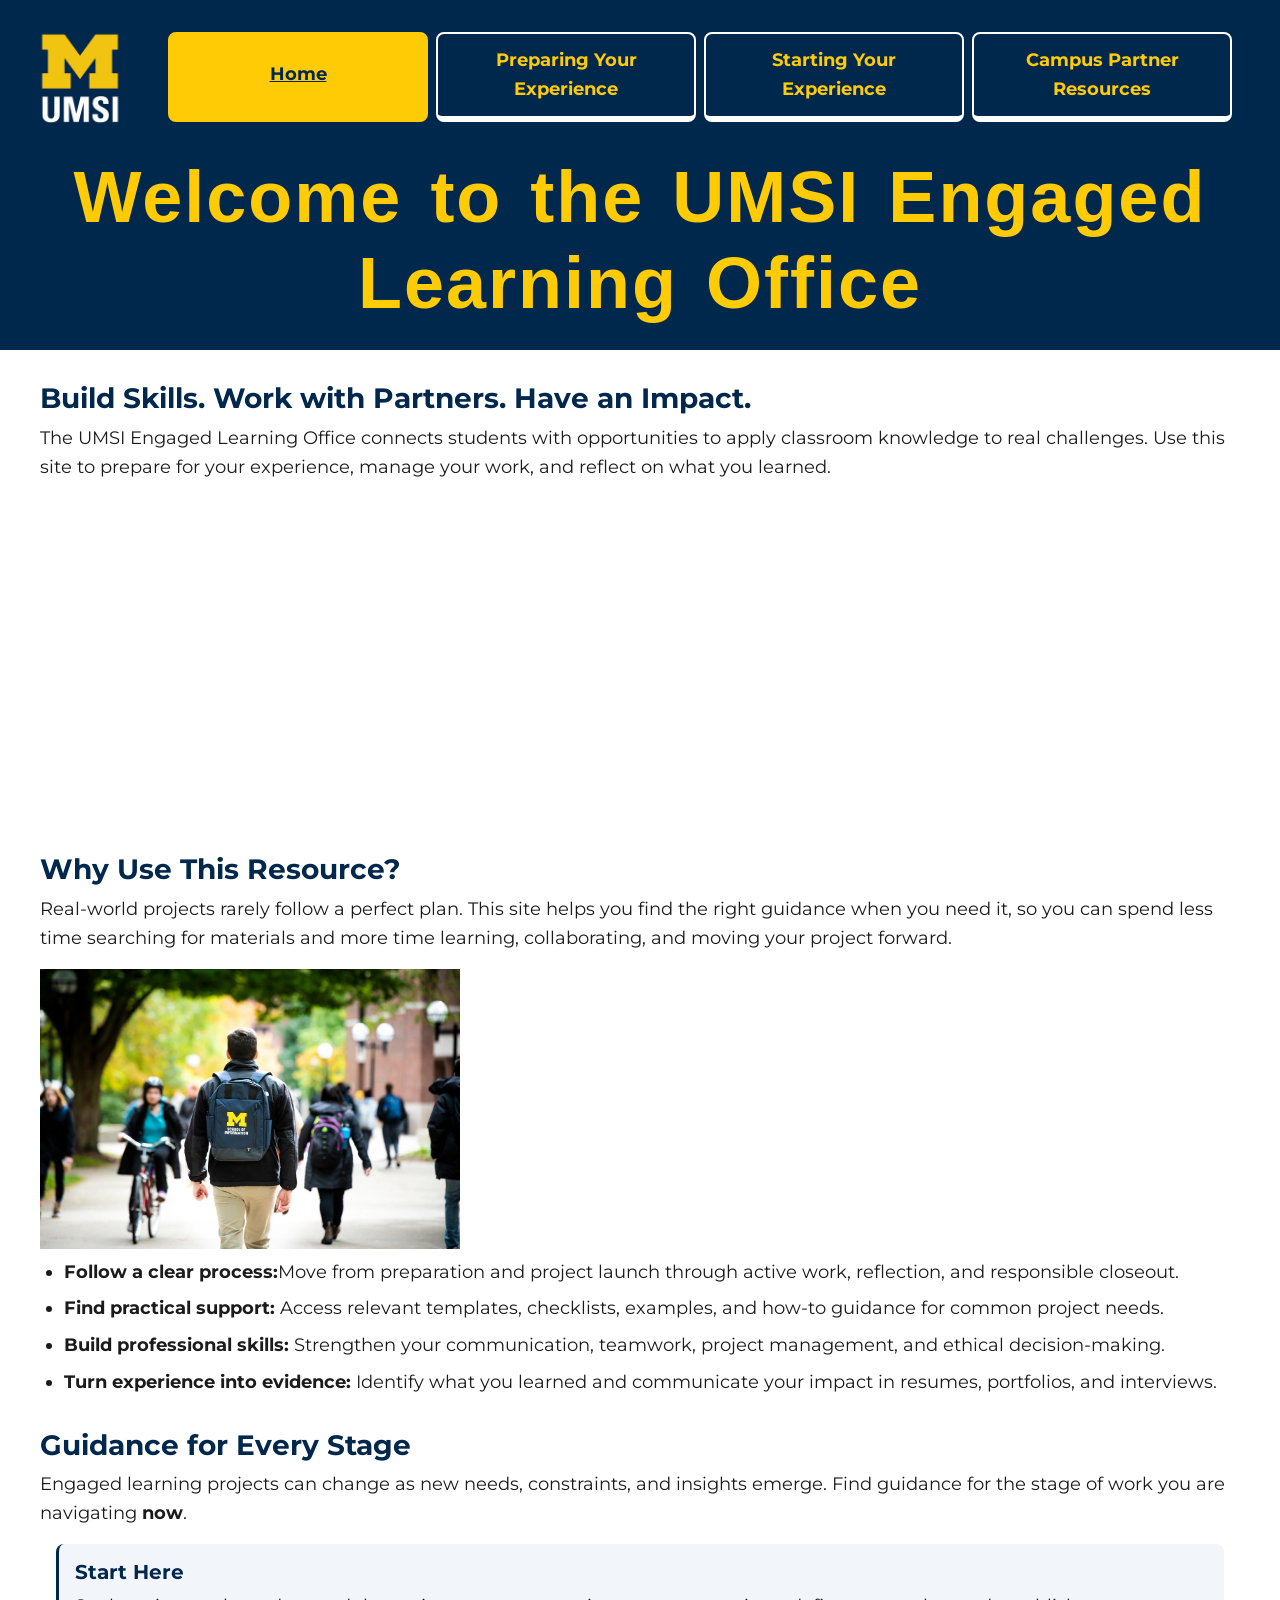
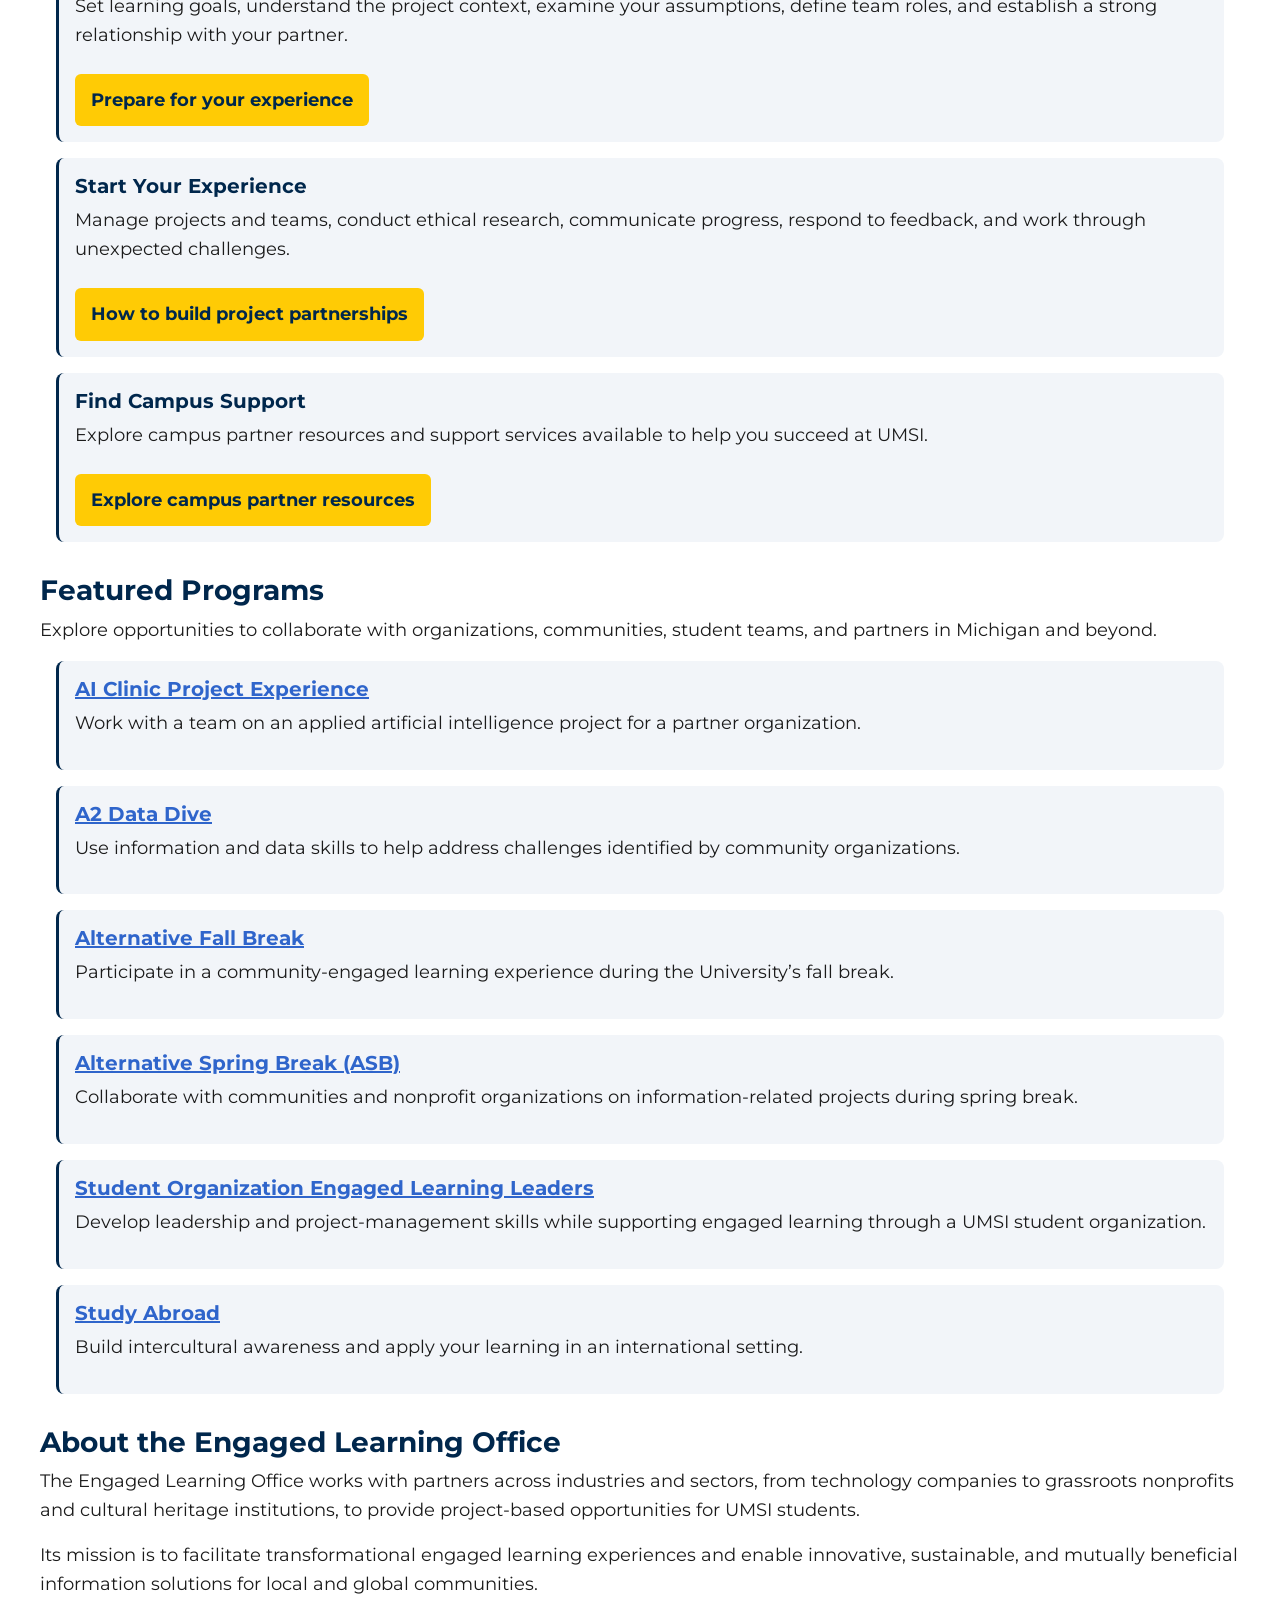
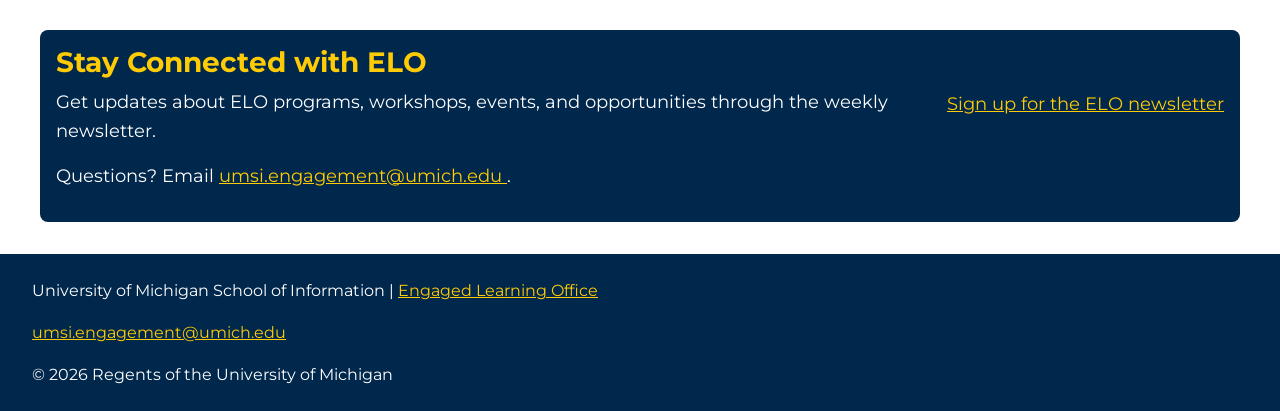
==== commit 5286abe0: "Add files via upload" ====
--- a/index.html
+++ b/index.html
@@ -141,7 +141,8 @@
       <address>
         <a href="mailto:umsi.engagement@umich.edu">umsi.engagement@umich.edu</a>
       </address>
-      <p>&copy; 2026 Regents of the University of Michigan</p>
+      <p>&copy; <span id="year">2026</span> Regents of the University of Michigan</p>
     </footer>
+    <script src="./js/script.js" defer></script>
 </body>
 </html>
--- a/css/style.css
+++ b/css/style.css
@@ -4,6 +4,11 @@
     Design of mobile version inspired by the UMSI website (si.umich.edu): white pages, U-M Blue text, Maize accents. Fonts: Montserrat and Barlow Condensed from Google Fonts (https://fonts.google.com). 
     Used Michigan colors and typography from the U-M Brand Guidelines (https://brand.umich.edu/design-resources/colors/ and https://brand.umich.edu/design-resources/typography/).
     
+    Tablet/desktop layout
+    Content taken & modified from Claude with the prompt, "Help me fix the text-overflow issue in the footer and newsletter layout for mobile and tablet view 320px, 375px, and 768px. What are the steps to make the navigation buttons equal size?": and then pasted in my css code for my footer, newsletter, and navigation buttons": Anthropic. (2026, November 22). Claude [Large language model]. https://claude.ai.
+
+    MDN Web Docs. (n.d.). overflow-wrap. Mozilla. https://developer.mozilla.org/en-US/docs/Web/CSS/overflow-wrap
+    MDN Web Docs. (n.d.). minmax(). Mozilla. https://developer.mozilla.org/en-US/docs/Web/CSS/minmax
 */
 
 @import url("https://fonts.googleapis.com/css2?family=Barlow+Condensed:wght@700&family=Montserrat:wght@400;700&display=swap");
@@ -92,6 +97,15 @@
 
 header img:first-of-type {
   width: 96px;
+}
+
+header h1 {
+  text-align: center;
+}
+
+header img:nth-of-type(2) {
+  display: block;
+  margin: 16px auto 0;
 }
 
 /* Navigation */
@@ -239,7 +253,7 @@
  
 aside p a {
   color: #FFCB05;
-  overflow-wrap: anywhere; /* citation:  */
+  overflow-wrap: anywhere; /* Citation: Claude (Anthropic, 2026); see MDN overflow-wrap in header */
 }
 
 aside .elo-link {
@@ -254,7 +268,7 @@
   padding: 16px;
   font-size: 16px;
   display: grid;
-  grid-template-columns: minmax(0, 1fr); /* citation:  */
+  grid-template-columns: minmax(0, 1fr); /* Citation: minmax(0, 1fr) suggested by Claude (Anthropic, 2026) so the column can shrink on small screens; see MDN minmax() in header */
   gap: 16px;
 }
 
@@ -264,12 +278,12 @@
  
 footer a {
   color: #FFCB05;
-  overflow-wrap: anywhere; /* citation:  */
+  overflow-wrap: anywhere; /* Citation: Claude (Anthropic, 2026); see MDN overflow-wrap in header. Lets the long email wrap instead of overflowing. */
 }
 
 address {
   font-style: normal;
-  overflow-wrap: anywhere; /* citation:  */
+  overflow-wrap: anywhere; /* Citation: Claude (Anthropic, 2026); see MDN overflow-wrap in header */
 }
 
 /* Fixing copyright line column */
@@ -284,9 +298,7 @@
 
 /* ----------- Tablet (768px and up) ----------- */
 @media screen and (min-width: 768px) {
-  h1 {font-size:70px;
-    text-align: left;
-  }
+  h1 {font-size:70px;}
   h2 {font-size:28px;}
   iframe {height:315px;}
 
@@ -305,7 +317,7 @@
 header img:first-of-type {
   grid-column: 1;
   grid-row: 1;
-  margin: 0;;
+  margin: 0;
 }
 
 header nav {
@@ -328,6 +340,7 @@
 header img:nth-of-type(2) {
   grid-column: 1/-1;
   grid-row: 3;
+  justify-self: center;
   width: 430px;
   height: 300px;
   object-fit: cover;
@@ -369,7 +382,8 @@
 @media screen and (min-width: 1024px) {
   h1 {font-size: 72px;}
   header img:nth-of-type(2) {
-    height:380px;
+    width: 430px;
+    height: 300px;
   }
   main {
     max-width: 1200px;
@@ -416,7 +430,7 @@
 }
 
 /* Header buttons */
-/* Citation:  */
+/* Citation: equal-size navigation buttons using flex on li and a, suggested by Claude (Anthropic, 2026) */
 nav li {
   margin-bottom: 0;
   display: flex;
